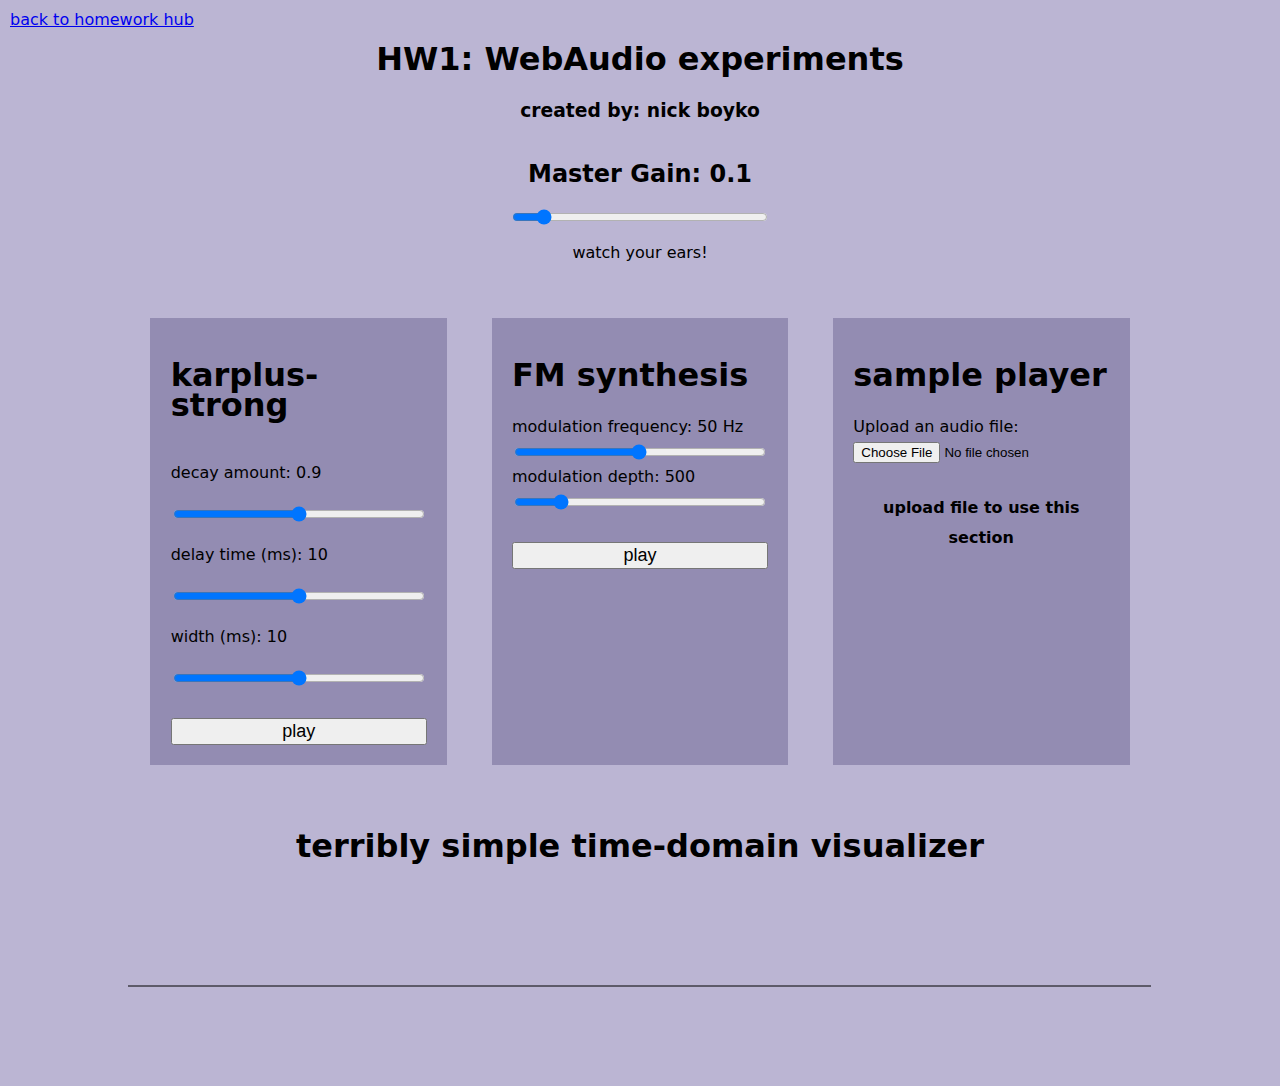
==== hw1.html @ df9f1de4 "reorganizing, adding homework landing page, tidying up" ====
<!DOCTYPE html>

<head>
    <link rel="stylesheet" href="homework.css">
    <script src="https://cdn.plot.ly/plotly-latest.min.js"></script>
</head>
<html>
    <div class="header">
        <span id="home"><a href="homework.html">back to homework hub</a></span><br>
        <h1>HW1: WebAudio experiments</h1>
        <h3>created by: nick boyko</h3>
    </div>
    
    <body>
        <div id="gain-container"></div>
            <h2 id="gainVal"></h2>
            <input type="range" min="0" max="1" value="0.1" step="0.01" class="slider" id="masterGain">
            <p>watch your ears!</p>
        </div>

        <div id="example-container">
            <div class="audio-example">
                <h1>karplus-strong</h1>
                <p>decay amount: <span id='DecayLabel'></span></p>
                <input type='range' min=0.8 max='0.999' value='0.9' step='any' id='Decay'>
                
                <p>delay time (ms): <span id='DelayLabel'></span></p>
                <input type='range' min=0 max=20 value=10 step='any' id='Delay'>
                
                <p>width (ms): <span id='WidthLabel'></span> </p>
                <input type='range' min=0 max='20' value=10 step='any' id='Width'>
                <br>
                <button type='button' value='play' id='Play'>
                    <span>play</span>
                </button>
            </div>
            <div class="audio-example">
                <h1>FM synthesis</h1>
                
                <label for="fmFreq">modulation frequency: <span id="freqOut"></span></label>
                <input type="range" min="1" max="100" value="50" class="slider" id="fmFreq">
                
                <label for="fmFreqFine">modulation depth: <span id="modDepthOut"></span></label>
                <input type="range" min="100" max="2500" value="500" class="slider" id="fmDepth"> <br>
                
                <button type="button" id="play2">play</button>
            </div>
            <div class="audio-example">
                <h1>sample player</h1>
                <label for="sampleUpload">Upload an audio file:</label> 
                <input type="file" accept="audio/*" id="sampleUpload"> <br>
                <audio id="audio" controls>
                    <source src="" id="src" />
                </audio>
                <span id="uploadFlag"><b>upload file to use this section</b></span>
                <button type='button' data-playing='false' role='switch' aria-checked="false" id='playFile'>
                    <span>play/pause</span>
                </button>
                
            </div>
            
        </div>
        

        <h1>terribly simple time-domain visualizer</h1>
        <canvas id="oscilloscope">
        </canvas>
    
        <script src="audiohost.js"></script>
        <script src="freqmod.js"></script>
        <script src="karplusstrong.js"></script>
        <script src="fileplayer.js"></script>
        <script src="analyzer.js"></script>
        <script src="https://ajax.googleapis.com/ajax/libs/jquery/2.1.1/jquery.min.js"></script>
    </body>
</html>
---- homework.css ----
body {
    padding: 0;
    height: 100%;
    margin: 0;
    width: 100%;
    background-color: rgb(187, 181, 211);
    flex-direction: column;
    display: flex;
    align-items: center;
    justify-content: center;
    font-family: system-ui, -apple-system, BlinkMacSystemFont, 'Segoe UI', Roboto, Oxygen, Ubuntu, Cantarell, 'Open Sans', 'Helvetica Neue', sans-serif;
}

.header {
    text-align: center;
    display:inline-block;
    width: 100%;
}

#home {
    float:left;
    margin:10px;
}

#example-container {
    display: flex;
    flex-direction: row;
    width: 80%;
    justify-content: center;
    /* border: 1px black solid; */
    margin: 0 auto;
}

.audio-example {
    /* width: 100px;
    height: 200px; */
    width: 25%;
    height: auto;
    display: flex;
    flex-direction: column;
    margin: 40px auto;
    padding: 2%;
    /* border: 1px black solid; */
    background: rgb(147, 140, 178);
    line-height: 30px;
}

#gain-container {
    display: flex;
    width: 100%;
    flex-direction: column;
    align-items: center;
    justify-content: center;
}

#masterGain {
    width: 20%;
}

button {
    font-size: large;
}

audio {
    display: none;
}

#playFile {
    display: none;
}

#uploadFlag {
    text-align: center;
}
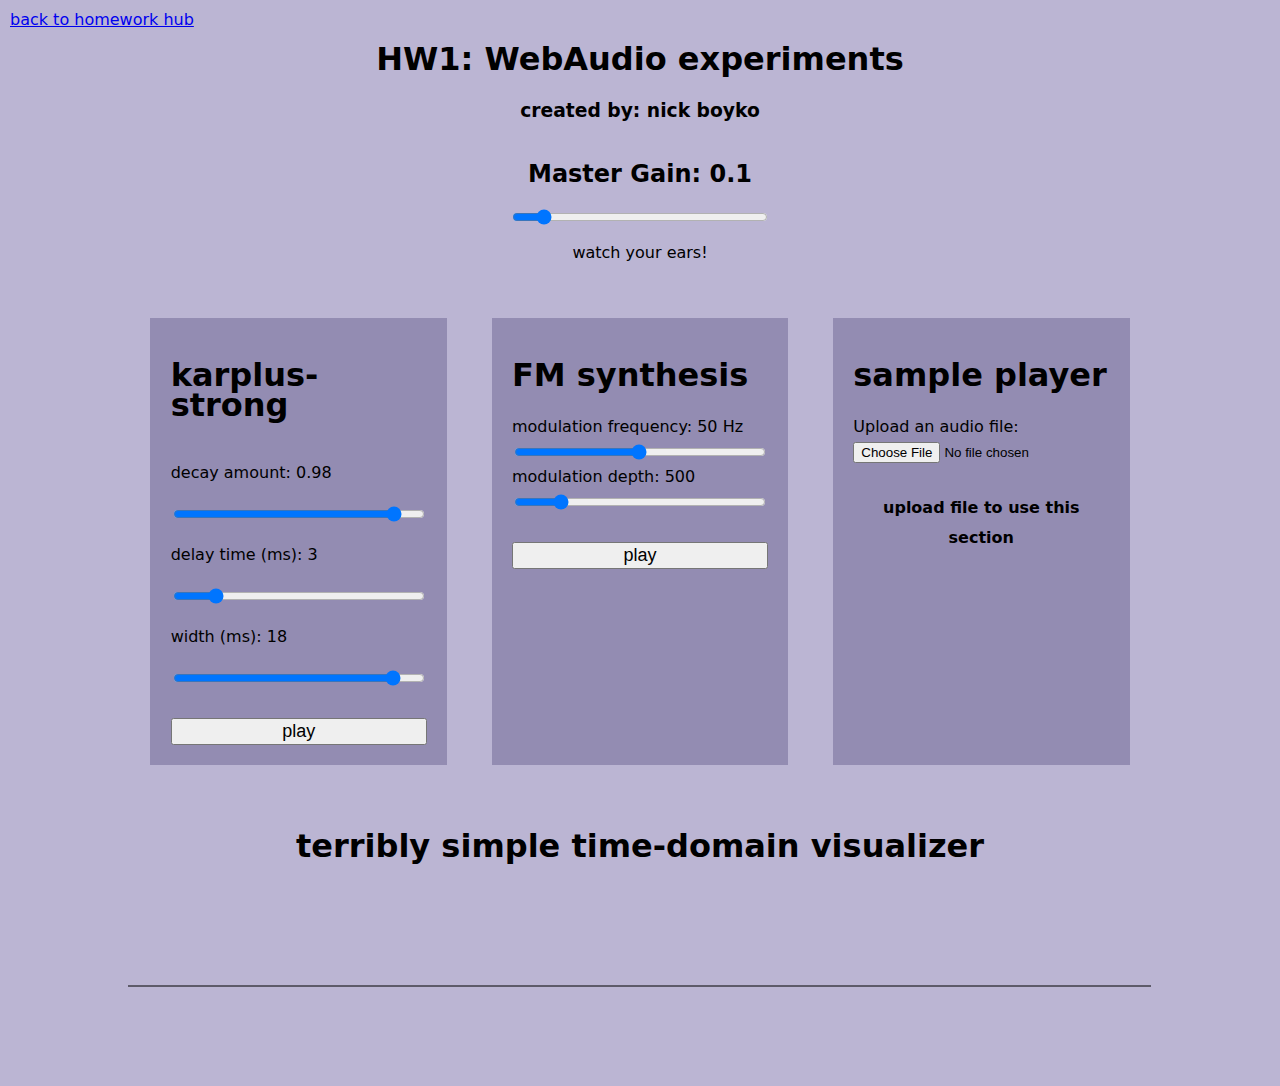
==== commit d9b89bde: "fixed karplus-strong on firefox; didnt like the old buffering strategy" ====
--- a/hw1.html
+++ b/hw1.html
@@ -2,7 +2,6 @@
 
 <head>
     <link rel="stylesheet" href="homework.css">
-    <script src="https://cdn.plot.ly/plotly-latest.min.js"></script>
 </head>
 <html>
     <div class="header">
@@ -22,15 +21,15 @@
             <div class="audio-example">
                 <h1>karplus-strong</h1>
                 <p>decay amount: <span id='DecayLabel'></span></p>
-                <input type='range' min=0.8 max='0.999' value='0.9' step='any' id='Decay'>
+                <input type='range' min=0.8 max='0.999' value='0.98' step='any' id='Decay'>
                 
                 <p>delay time (ms): <span id='DelayLabel'></span></p>
-                <input type='range' min=0 max=20 value=10 step='any' id='Delay'>
+                <input type='range' min=0 max=20 value=3 step='any' id='Delay'>
                 
                 <p>width (ms): <span id='WidthLabel'></span> </p>
-                <input type='range' min=0 max='20' value=10 step='any' id='Width'>
+                <input type='range' min=0 max='20' value=18 step='any' id='Width'>
                 <br>
-                <button type='button' value='play' id='Play'>
+                <button type='button' id='ksPlay'>
                     <span>play</span>
                 </button>
             </div>
